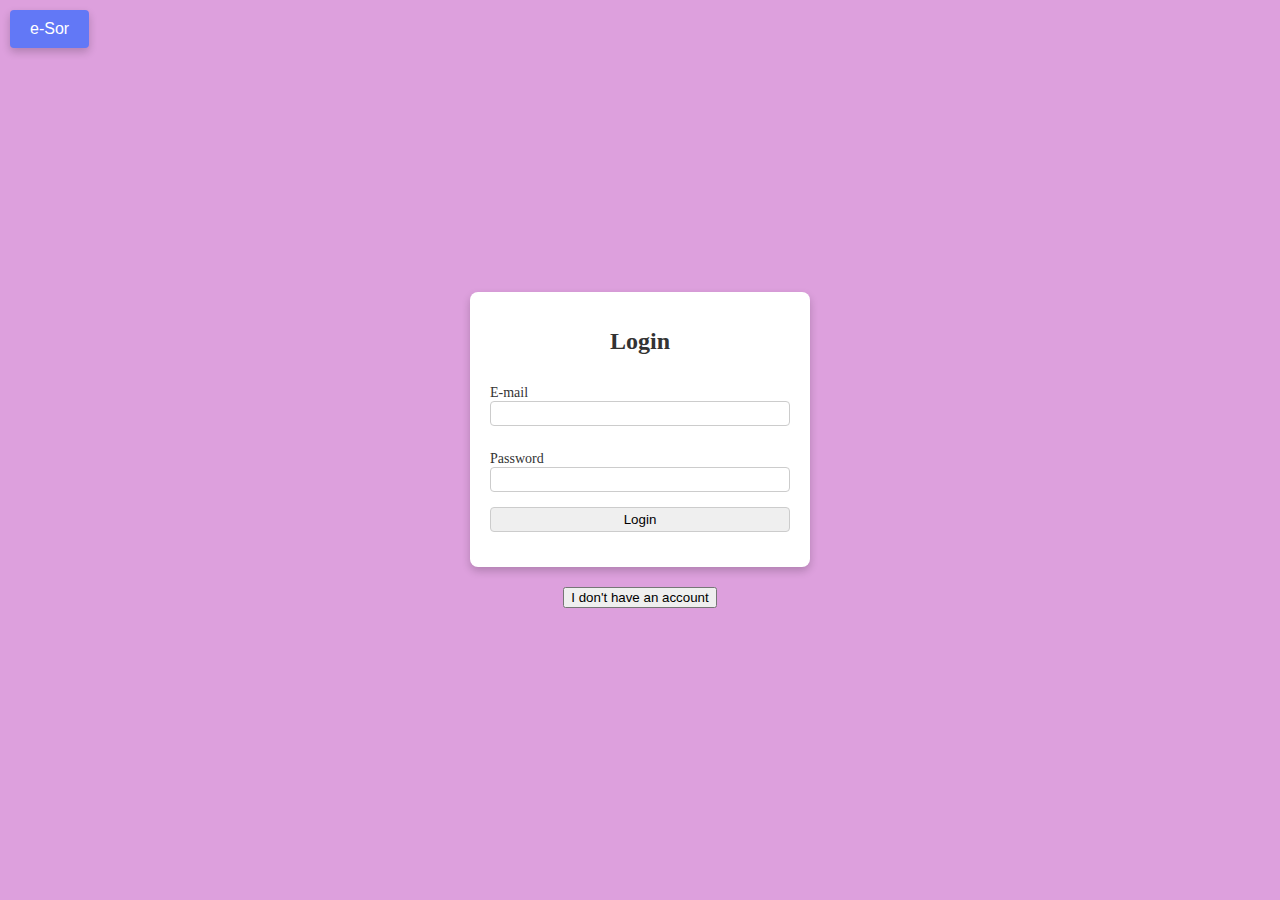
==== frontend-js/templates/login.html @ 5de5e4d4 "ciasteczka dodane" ====
<!DOCTYPE html>
<html lang="en">
<head>
    <meta charset="UTF-8">
    <meta name="viewport" content="width=device-width, initial-scale=1.0">
    <link rel="stylesheet" href="../style/css/login.css">
    <title>Login</title>
</head>
<body>
    <a href="index.html"><button id="main">e-Sor</button></a>
    <form method="post" id="loginForm" onsubmit="handleFormSubmit(event)">
        <h1>Login</h1>
        <label for="email">E-mail</label>
        <input type="email" id="email" name="email" required>
        <label for="password">Password</label>
        <input type="password" id="password" name="password" required>
        <input type="submit" value="Login" action>
    </form>
    <a href="register.html"><button id="register">I don't have an account</button></a>
    <script src="../application/login.js"></script>
</body>
</html>
---- frontend-js/style/css/login.css ----
body {
    background-color: plum;
    display: flex;
    justify-content: center;
    align-items: center;
    height: 100vh;
    margin: 0;
    flex-direction: column;
}

#main {
    position: absolute; /* Pozwala na dowolne pozycjonowanie */
    top: 10px; /* Odstęp od górnej krawędzi */
    left: 10px; /* Odstęp od lewej krawędzi */
    padding: 10px 20px;
    font-size: 16px;
    background-color: #6278f6;
    color: white;
    border: none;
    border-radius: 4px;
    cursor: pointer;
    text-decoration: none;
    box-shadow: 0 4px 8px rgba(0, 0, 0, 0.2);
}

/* Formularz wyśrodkowany */
form {
    display: flex;
    flex-direction: column; /* Ustawia wszystkie elementy w pionowym układzie */
    align-items: center;
    background-color: white;
    padding: 20px;
    border-radius: 8px;
    box-shadow: 0 4px 8px rgba(0, 0, 0, 0.2);
    width: 300px; /* Stała szerokość formularza */
}

/* Style dla etykiet i pól */
label {
    align-self: flex-start; /* Wyrównanie etykiet do lewej */
    margin-top: 10px;
    font-size: 14px;
    color: #333;
}

input {
    width: 100%; /* Pola wypełniają całą szerokość formularza */
    margin-bottom: 15px;
    padding: 4px;
    border: 1px solid #ccc;
    border-radius: 4px;
    box-sizing: border-box;
}

/* Nagłówek formularza */
h1 {
    text-align: center;
    margin-bottom: 20px;
    color: #333;
    font-size: 24px;
}

#register {
    margin-top: 20px;
}
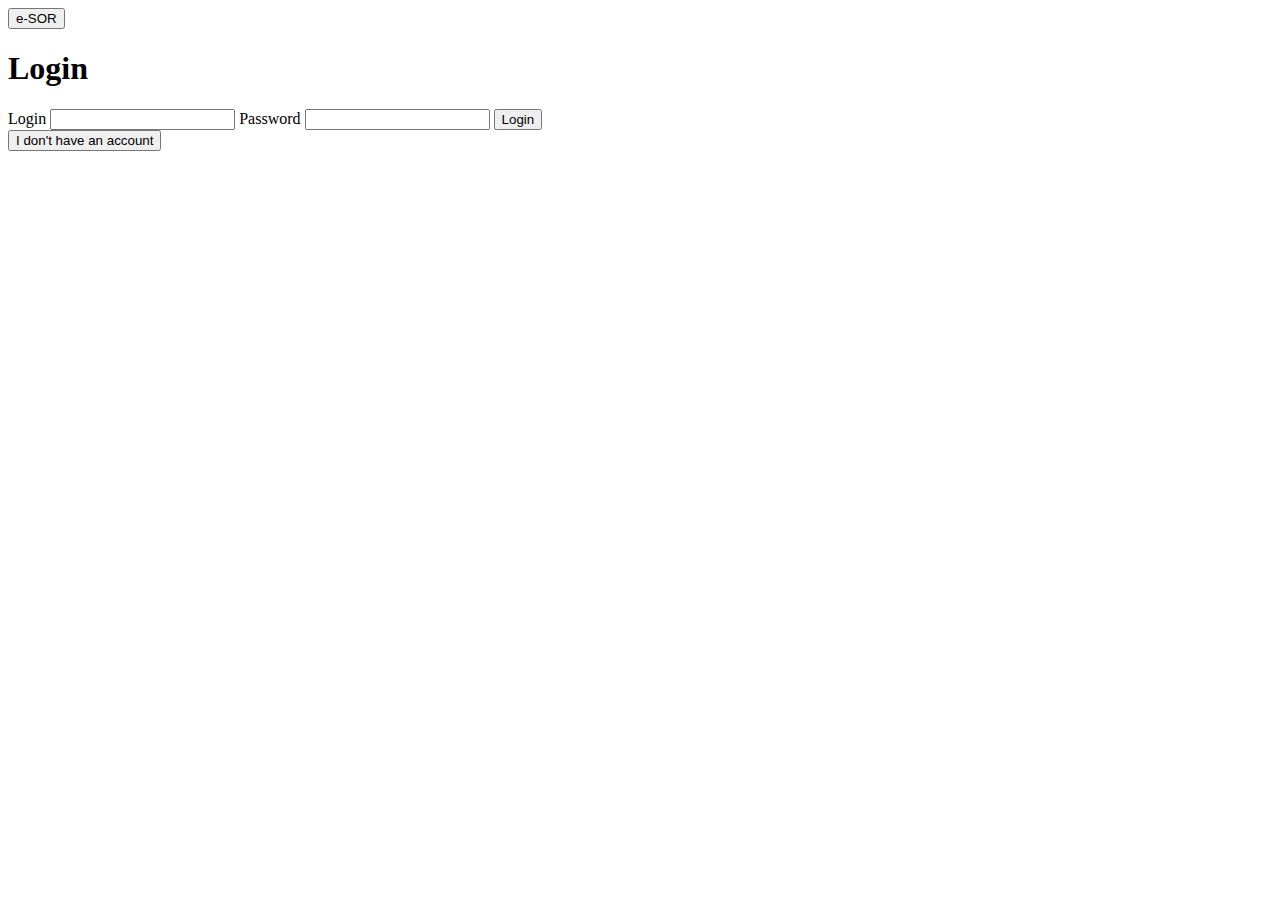
==== commit 60c0e1f1: "uporządkowanie" ====
--- a/frontend-js/templates/login.html
+++ b/frontend-js/templates/login.html
@@ -3,20 +3,23 @@
 <head>
     <meta charset="UTF-8">
     <meta name="viewport" content="width=device-width, initial-scale=1.0">
-    <link rel="stylesheet" href="../style/css/login.css">
+    <link rel="stylesheet" href="login.css">
     <title>Login</title>
 </head>
 <body>
-    <a href="index.html"><button id="main">e-Sor</button></a>
-    <form method="post" id="loginForm" onsubmit="handleFormSubmit(event)">
-        <h1>Login</h1>
-        <label for="email">E-mail</label>
-        <input type="email" id="email" name="email" required>
-        <label for="password">Password</label>
-        <input type="password" id="password" name="password" required>
-        <input type="submit" value="Login" action>
-    </form>
-    <a href="register.html"><button id="register">I don't have an account</button></a>
-    <script src="../application/login.js"></script>
+    <a href="index.html"><button id="main">e-SOR</button></a>
+    <div id="frame">
+        <form method="post" id="loginForm">
+            <h1>Login</h1>
+            <label for="email">Login</label>
+            <input type="email" id="email" name="email" required>
+            <label for="password">Password</label>
+            <input type="password" id="password" name="password" required>
+            <input type="submit" value="Login">
+        </form>
+        <a href="register.html"><button id="register">I don't have an account</button></a>
+    </div>
+    
+    <script src="frontend-js\application\login.js"></script>
 </body>
-</html>+</html>
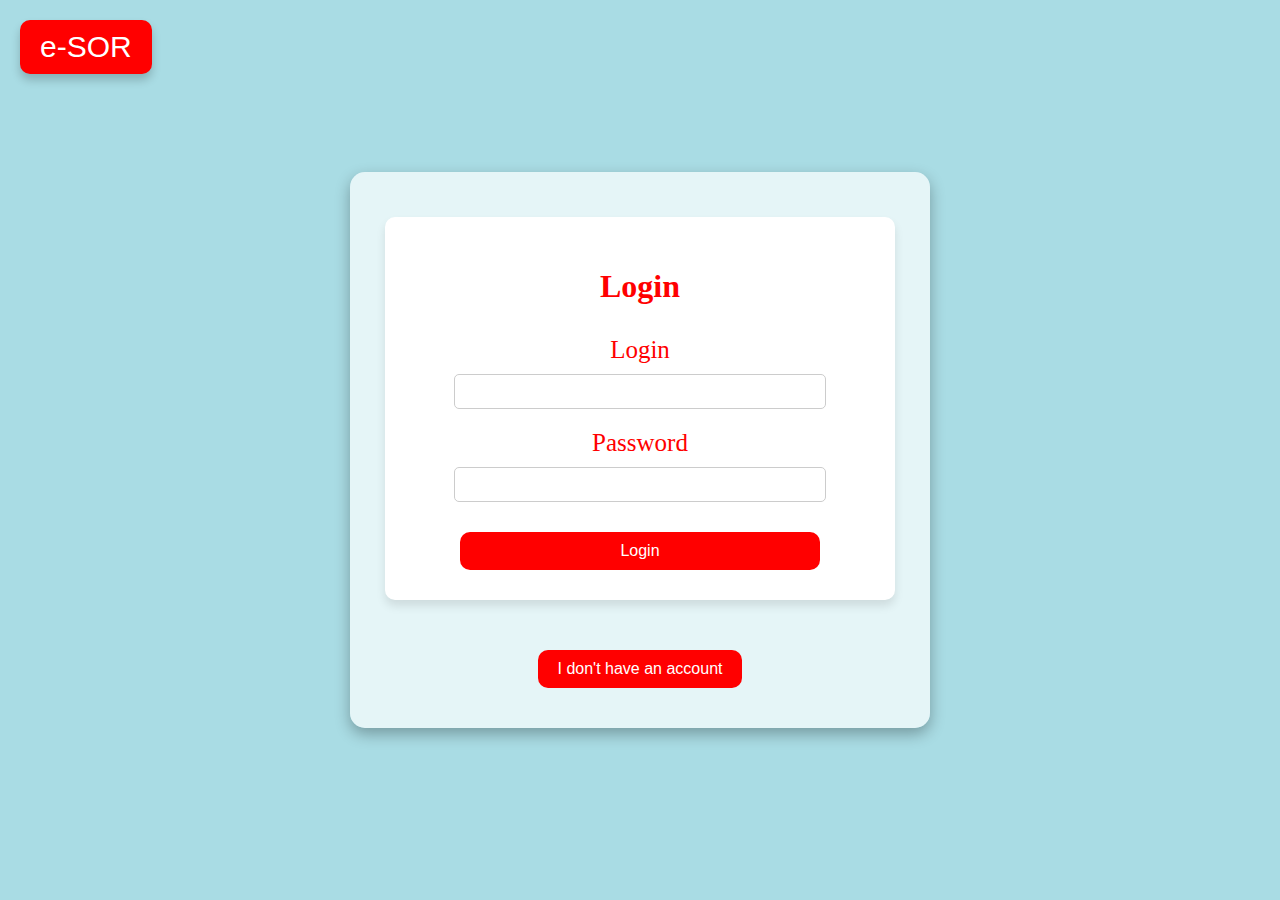
==== commit 2b6bd86d: "scieszki poprawione" ====
--- a/frontend-js/templates/login.html
+++ b/frontend-js/templates/login.html
@@ -3,7 +3,7 @@
 <head>
     <meta charset="UTF-8">
     <meta name="viewport" content="width=device-width, initial-scale=1.0">
-    <link rel="stylesheet" href="login.css">
+    <link rel="stylesheet" href="../style/css/login.css">
     <title>Login</title>
 </head>
 <body>
@@ -15,11 +15,11 @@
             <input type="email" id="email" name="email" required>
             <label for="password">Password</label>
             <input type="password" id="password" name="password" required>
-            <input type="submit" value="Login">
+            <input type="submit" value="Login" id="loginButton" >
         </form>
         <a href="register.html"><button id="register">I don't have an account</button></a>
     </div>
     
-    <script src="frontend-js\application\login.js"></script>
+    <script src="../application/login.js"></script>
 </body>
 </html>
--- a/frontend-js/style/css/login.css
+++ b/frontend-js/style/css/login.css
@@ -0,0 +1,135 @@
+/* Body */
+body {
+    background-color: #a9dce4; /* Kolor tła */
+    display: flex;
+    justify-content: center;
+    align-items: center;
+    height: 100vh;
+    margin: 0;
+    flex-direction: column;
+}
+
+/* Ramka formularza */
+#frame {
+    display: flex;
+    flex-direction: column;
+    justify-content: center;
+    align-items: center;
+    background-color: rgba(255, 255, 255, 0.7); /* Półprzezroczyste tło */
+    border-radius: 15px;
+    box-shadow: 0 6px 15px rgba(0, 0, 0, 0.3); /* Cień wokół ramki */
+    padding: 40px;
+    width: 90%;
+    max-width: 500px;
+    margin: 20px;
+}
+
+/* Główny przycisk */
+#main {
+    position: absolute;
+    top: 20px;
+    left: 20px;
+    padding: 10px 20px;
+    font-size: 30px;
+    background-color: red;
+    color: white;
+    border-radius: 10px;
+    border: none;
+    cursor: pointer;
+    text-decoration: none;
+    box-shadow: 0 6px 10px rgba(0, 0, 0, 0.2);
+}
+
+#main:hover {
+    background-color: #fcc4c4;
+}
+
+/* Formularz */
+form {
+    display: flex;
+    flex-direction: column;
+    align-items: center;
+    background-color: white;
+    padding: 30px 30px;
+    border-radius: 10px;
+    box-shadow: 0 6px 10px rgba(0, 0, 0, 0.1);
+    width: 90%;
+    max-width: 500px;
+    color: red;
+    margin-top: 5px;
+    margin-bottom: 30px;
+}
+
+/* Etykieta formularza */
+label {
+    font-size: 25px;
+    margin-top: 10px;
+    margin-bottom: 10px;
+    color: red; /* Zmieniono kolor tekstu na biały */
+}
+
+/* Pola formularza */
+input[type="email"],
+input[type="password"] {
+    font-size: 20px;
+    padding: 5px;
+    margin-bottom: 10px;
+    border: 1px solid #ccc;
+    border-radius: 5px;
+    width: 80%;
+}
+
+/* Przycisk login */
+input[type="submit"] {
+    padding: 10px;
+    font-size: 16px;
+    background-color: #ff0000; /* Czerwony przycisk */
+    color: white;
+    border-radius: 10px;
+    border: none;
+    cursor: pointer;
+    width: 80%;
+    margin-top: 20px;
+}
+
+input[type="submit"]:hover {
+    background-color: #fcc4c4;
+}
+
+/* Przycisk rejestracji */
+#register {
+    padding: 10px 20px;
+    font-size: 16px;
+    background-color: #ff0000;
+    color: white;
+    border-radius: 10px;
+    border: none;
+    cursor: pointer;
+    width: 100%;
+    margin-top: 20px;
+}
+
+#register:hover {
+    background-color: #fcc4c4;
+}
+
+/* Responsywność */
+@media (max-width: 480px) {
+    form {
+        width: 90%;
+        padding: 15px;
+    }
+
+    h1 {
+        font-size: 28px;
+    }
+
+    input[type="email"],
+    input[type="password"] {
+        font-size: 14px;
+    }
+
+    #register {
+        font-size: 14px;
+    }
+}
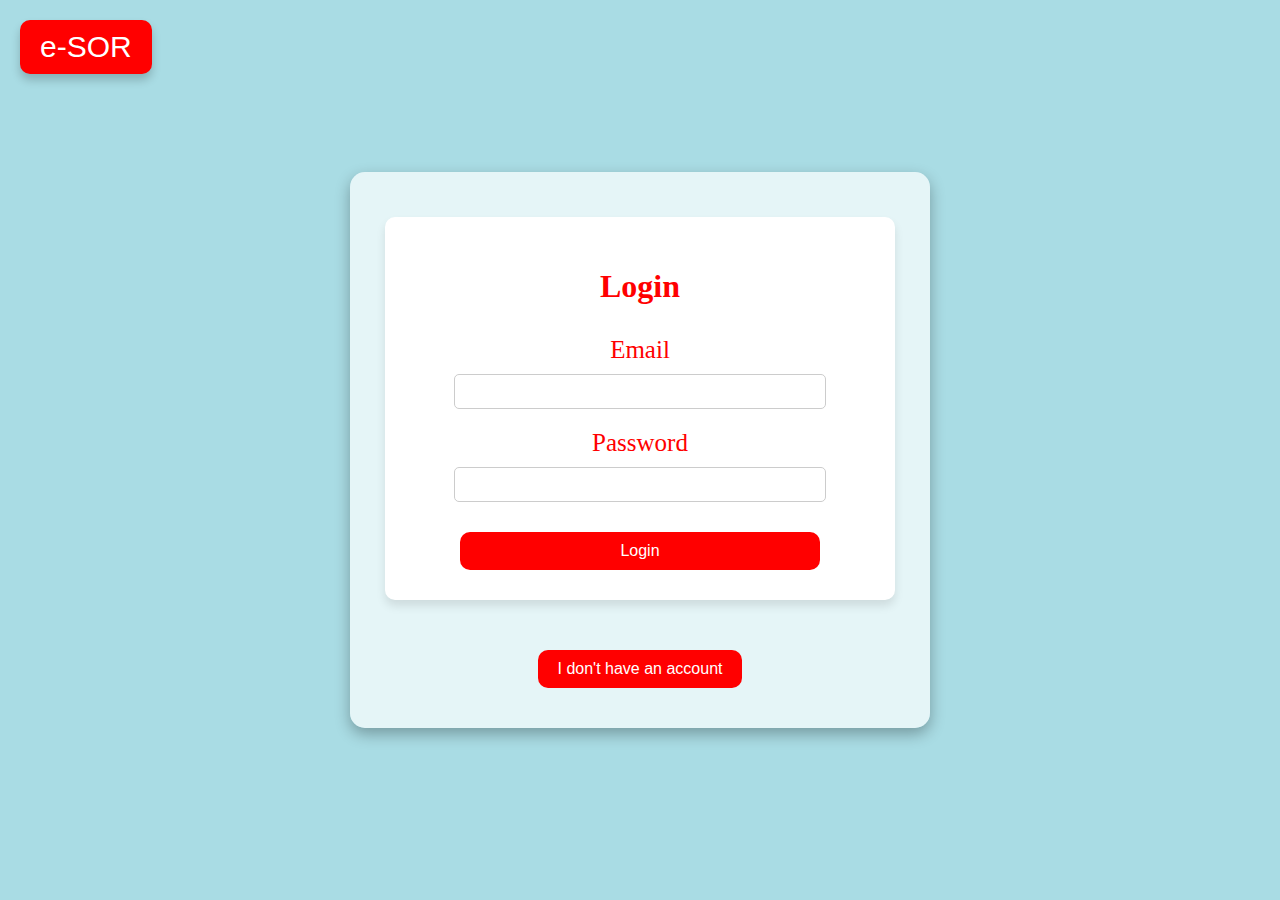
==== commit 0b52101b: "drobne poprawki" ====
--- a/frontend-js/templates/login.html
+++ b/frontend-js/templates/login.html
@@ -9,9 +9,9 @@
 <body>
     <a href="index.html"><button id="main">e-SOR</button></a>
     <div id="frame">
-        <form method="post" id="loginForm">
+        <form method="post" id="loginForm" onsubmit="handleFormSubmit(event)">
             <h1>Login</h1>
-            <label for="email">Login</label>
+            <label for="email">Email</label>
             <input type="email" id="email" name="email" required>
             <label for="password">Password</label>
             <input type="password" id="password" name="password" required>
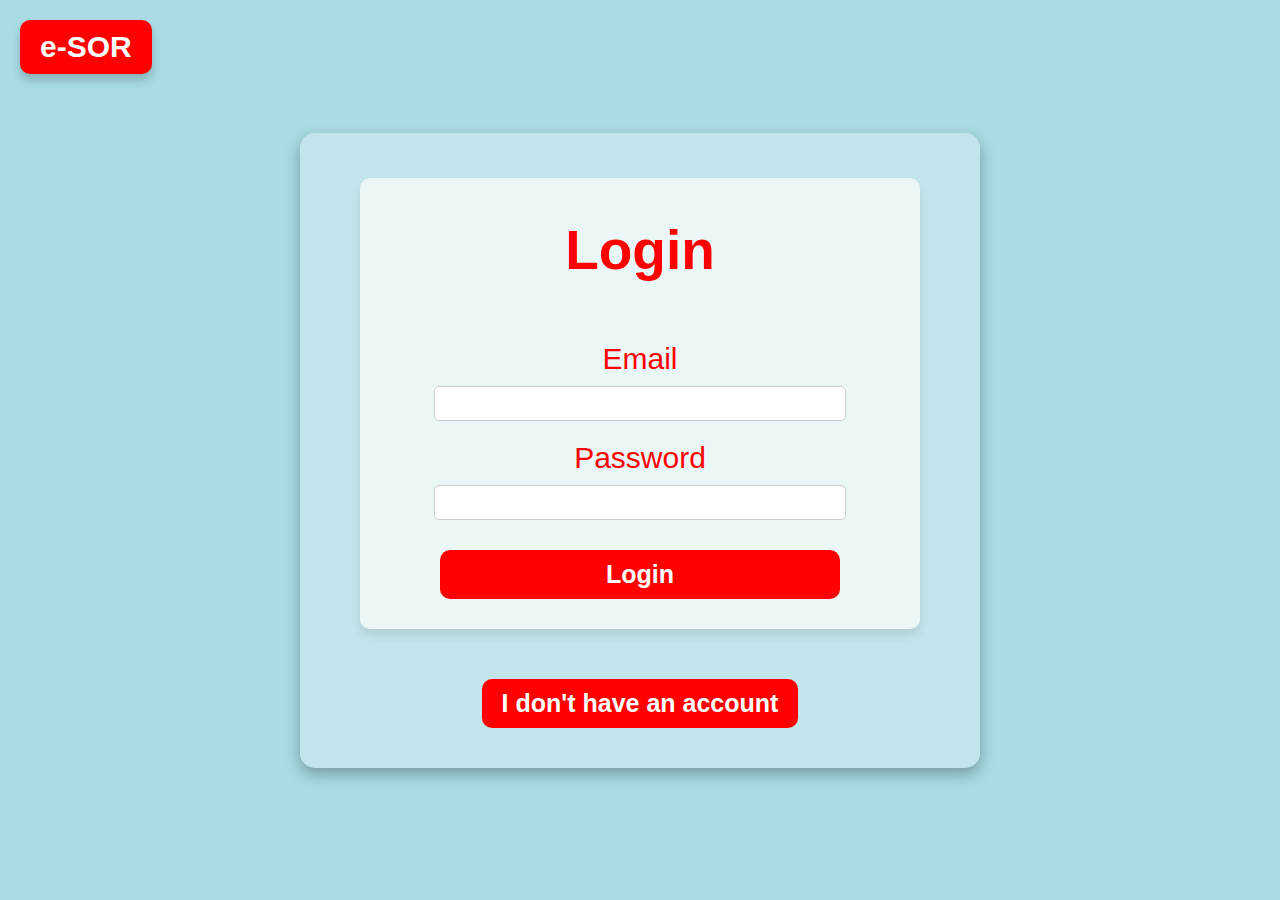
==== commit dbd64051: "register dziala login nie" ====
--- a/frontend-js/templates/login.html
+++ b/frontend-js/templates/login.html
@@ -19,7 +19,7 @@
         </form>
         <a href="register.html"><button id="register">I don't have an account</button></a>
     </div>
-    
     <script src="../application/login.js"></script>
 </body>
 </html>
+
--- a/frontend-js/style/css/login.css
+++ b/frontend-js/style/css/login.css
@@ -15,15 +15,14 @@
     flex-direction: column;
     justify-content: center;
     align-items: center;
-    background-color: rgba(255, 255, 255, 0.7); /* Półprzezroczyste tło */
-    border-radius: 15px;
+    background-color: rgba(255, 255, 255, 0.3); /* Półprzezroczyste tło białe */
+    border-radius: 15px; /* Zaokrąglenie rogów */
     box-shadow: 0 6px 15px rgba(0, 0, 0, 0.3); /* Cień wokół ramki */
-    padding: 40px;
+    padding: 40px; 
     width: 90%;
-    max-width: 500px;
+    max-width: 600px;
     margin: 20px;
 }
-
 /* Główny przycisk */
 #main {
     position: absolute;
@@ -31,6 +30,8 @@
     left: 20px;
     padding: 10px 20px;
     font-size: 30px;
+    font-family: 'Arial Narrow', sans-serif;
+    font-weight: 600;
     background-color: red;
     color: white;
     border-radius: 10px;
@@ -44,12 +45,21 @@
     background-color: #fcc4c4;
 }
 
+h1 {
+    font-size: 55px; 
+    font-family: 'Arial Narrow', sans-serif;
+    color: red;
+    text-align: center;
+    margin: 10px 0; 
+    margin-bottom: 50px;
+}
+
 /* Formularz */
 form {
     display: flex;
     flex-direction: column;
     align-items: center;
-    background-color: white;
+    background-color: #fcfcfcb2;
     padding: 30px 30px;
     border-radius: 10px;
     box-shadow: 0 6px 10px rgba(0, 0, 0, 0.1);
@@ -62,7 +72,8 @@
 
 /* Etykieta formularza */
 label {
-    font-size: 25px;
+    font-family: 'Arial Narrow', sans-serif;
+    font-size: 30px;
     margin-top: 10px;
     margin-bottom: 10px;
     color: red; /* Zmieniono kolor tekstu na biały */
@@ -82,7 +93,9 @@
 /* Przycisk login */
 input[type="submit"] {
     padding: 10px;
-    font-size: 16px;
+    font-size: 25px;
+    font-family: 'Arial Narrow', sans-serif;
+    font-weight: 600;
     background-color: #ff0000; /* Czerwony przycisk */
     color: white;
     border-radius: 10px;
@@ -99,7 +112,9 @@
 /* Przycisk rejestracji */
 #register {
     padding: 10px 20px;
-    font-size: 16px;
+    font-size: 25px;
+    font-family: 'Arial Narrow', sans-serif;
+    font-weight: 600;
     background-color: #ff0000;
     color: white;
     border-radius: 10px;
